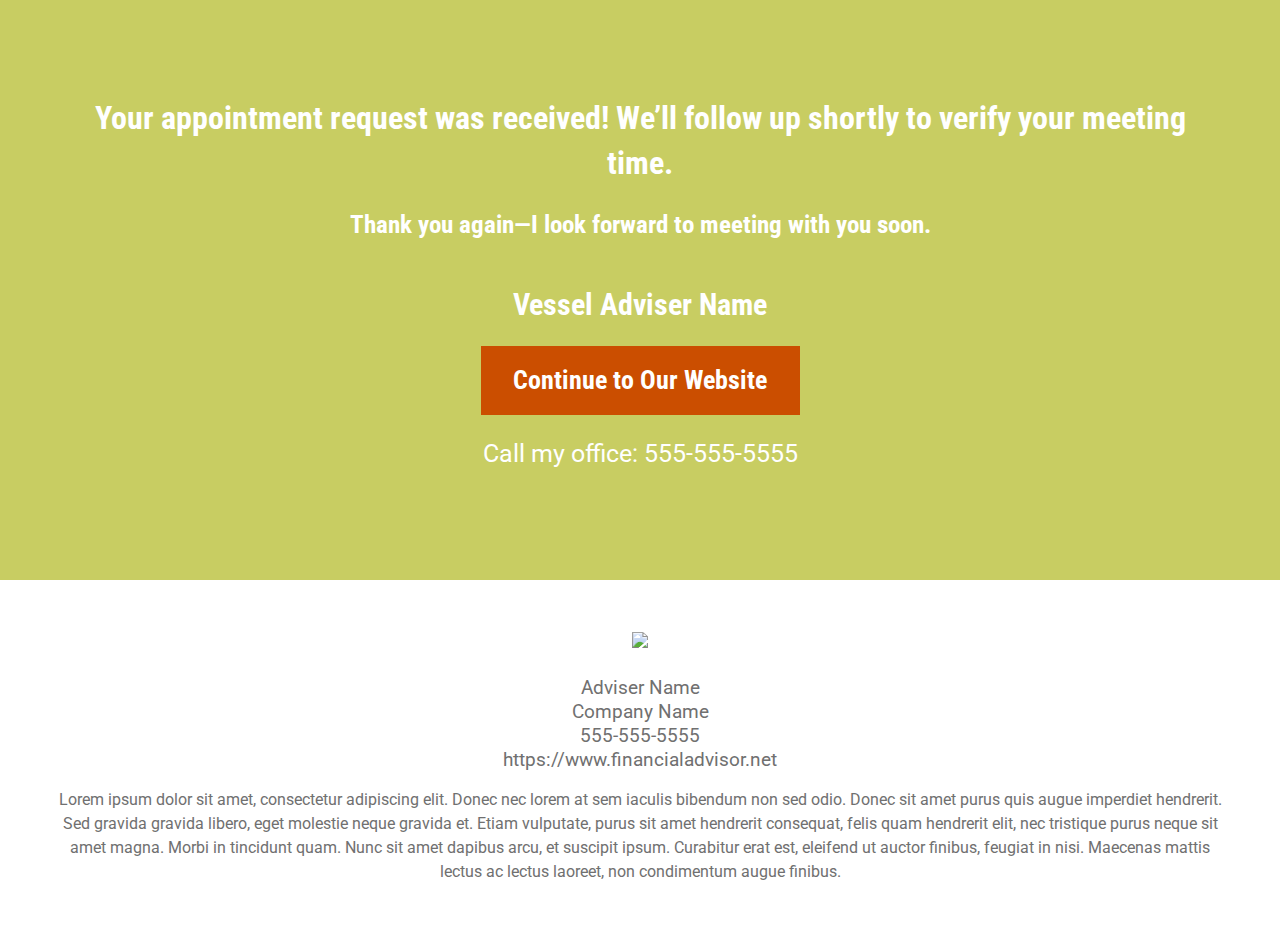
==== confirmation.html @ e99afc13 "lead generation example" ====
<!DOCTYPE html>
<html lang="en">

<head>
  <!-- Required meta tags -->
  <meta charset="utf-8">
  <meta http-equiv="X-UA-Compatible" content="IE=edge">
  <meta name="viewport" content="width=device-width, initial-scale=1">
  <!-- Bootstrap -->
  <link rel="stylesheet" href="https://stackpath.bootstrapcdn.com/bootstrap/4.3.1/css/bootstrap.min.css" integrity="sha384-ggOyR0iXCbMQv3Xipma34MD+dH/1fQ784/j6cY/iJTQUOhcWr7x9JvoRxT2MZw1T" crossorigin="anonymous">
  <!-- Custom CSS -->
  <link rel="stylesheet" href="assets/css/styles.css" media="screen" rel="stylesheet" type="text/css">

  <title>Your Appointment Request Was Received!</title>
</head>

<body>

  <div class="confirmation">
    <section class="hero py-md-5 position-relative">

      <div class="container w-md-70 w-lg-50 text-center py-5 px-3">
        <h1 class="mb-4">
          Your appointment request was received! We’ll follow up shortly to verify your meeting time.
        </h1>
        <p class="thankyou">Thank you again&mdash;I look forward to meeting with you soon.</p>

        <h3 class="mt-5">Vessel Adviser Name</h3>
        <a href='https://www.financialadvisor.net' class="btn btn-primary mt-3">Continue to Our Website</a>
        <p class="mt-4 office">Call my office: 555-555-5555</p>
      </div>
    </section>
    <footer class="p-5 text-center">
      <div class="logoBox"><img
          src="https://preview-landingpage.snappykraken.com/ufc/advisor-to-client/assets/img/img_logo.png"
          class="img-fluid" /></div>
      <div class="contact mt-4 mb-3">
        Adviser Name<br />
        Company Name<br />
        555-555-5555<br />
        https://www.financialadvisor.net
      </div>
      <div>
        <p>Lorem ipsum dolor sit amet, consectetur adipiscing elit. Donec nec lorem at sem iaculis bibendum non
            sed odio. Donec sit amet purus quis augue imperdiet hendrerit. Sed gravida gravida libero, eget
            molestie neque gravida et. Etiam vulputate, purus sit amet hendrerit consequat, felis quam hendrerit
            elit, nec tristique purus neque sit amet magna. Morbi in tincidunt quam. Nunc sit amet dapibus arcu,
            et suscipit ipsum. Curabitur erat est, eleifend ut auctor finibus, feugiat in nisi. Maecenas mattis
            lectus ac lectus laoreet, non condimentum augue finibus.
        </p>
      </div>
    </footer>
  </div>

  <script src="https://assets.snappykraken.com/global/js/forms.min.js"></script>

</body>

</html>
---- assets/css/styles.css ----
@import url("https://assets.snappykraken.com/global/css/utilities.css");@import url("https://fonts.googleapis.com/css2?family=Roboto&family=Roboto+Condensed:ital,wght@0,400;0,700;1,300;1,400&display=swap");body{background:#fff;font:20px/1.5em 'Roboto';-webkit-font-smoothing:antialiased}.container{width:100%;max-width:1180px;margin:0 auto;padding:0}.btn{border-radius:0;border:0;font:700 26px 'Roboto Condensed';padding:.75em 1.25em;white-space:normal}@media (max-width: 575px){.btn{font:700 18px 'Roboto Condensed';padding:1em 5px;width:100%}}.btn.btn-primary{background:#CB4E00;color:#fff}.btn.btn-primary:hover{background:#4F6357}.btn.btn-primary:focus{-webkit-box-shadow:0 0 0 0.2rem rgba(203,78,0,0.5);box-shadow:0 0 0 0.2rem rgba(203,78,0,0.5)}.modal-content{border-radius:0;border:0}.modal-content .dismiss{color:#707070;font-size:24px;line-height:1em;opacity:.9;z-index:9}@media (max-width: 767px){.modal-content .dismiss{color:#fff}}.modal-content .dismiss:hover{opacity:.75}.modal-backdrop.show{background-color:rgba(99,86,79,0.61);opacity:.61}label{font-size:18px;font-weight:600}.form-control{border-radius:0;height:45px;font:400 18px 'Roboto';color:#191215}@media (max-width: 320px){.form-control{font-size:16px}}.form-control:focus{-webkit-box-shadow:0 0 0 0.2rem rgba(159,159,159,0.25);box-shadow:0 0 0 0.2rem rgba(159,159,159,0.25);border:#9F9F9F}.form-control::-webkit-input-placeholder{color:#ACACAC}.form-control:-ms-input-placeholder{color:#ACACAC}.form-control::-ms-input-placeholder{color:#ACACAC}.form-control::placeholder{color:#ACACAC}.select-control{color:#001B1E}textarea.form-control{height:100px}footer{font-size:16px;line-height:24px;color:#707070}footer .contact{font-size:19px}@media (max-width: 575px){footer .contact{font-size:16px}}.registration .hero{overflow:hidden;position:relative}.registration .hero .container{position:relative}.registration .hero .container:before{-webkit-clip-path:polygon(82% 0, 100% 0, 100% 100%, 16% 100%);clip-path:polygon(82% 0, 100% 0, 100% 100%, 16% 100%);position:absolute;z-index:-1;width:50%;height:100%;right:-.45px;top:0;background:#F2F1F0;display:block;content:''}@media (max-width: 575px){.registration .hero .container:before{display:none}}.registration .hero .container:after{position:absolute;z-index:-1;width:50vw;height:100%;left:100%;top:0;background:#F2F1F0;display:block;content:''}@media (max-width: 575px){.registration .hero .container:after{display:none}}.registration .hero p{font:400 22px 'Roboto';margin:0;color:#707070}@media (max-width: 767px){.registration .hero p{font:400 18px/24px 'Roboto'}}.registration .hero em{color:#C8CD62;font:italic 400 24px/36px 'Roboto Condensed'}.registration .hero h1{font:700 44px/1.1em 'Roboto Condensed';color:#63564F;text-transform:uppercase}.registration .hero h1 strong{font-weight:700}@media (max-width: 767px){.registration .hero h1{font:700 38px/1.1em 'Roboto Condensed'}}@media (max-width: 420px){.registration .hero h1{font:700 34px/1.1em 'Roboto Condensed'}}.registration .hero h2{font:400 24px/36px 'Roboto';color:#63564F}@media (max-width: 767px){.registration .hero h2{font-weight:900}}.registration .hero ul{padding:0 .5em 0 1.75em;list-style:none}@media (max-width: 575px){.registration .hero ul{padding:0 0 0 1.5em}}.registration .hero ul li{font:700 20px/26px 'Roboto Condensed';color:#63564F}@media (max-width: 768px){.registration .hero ul li{font:700 18px 'Roboto Condensed'}}@media (max-width: 575px){.registration .hero ul li{font:700 16px 'Roboto Condensed'}}.registration .hero ul li:before{content:'';background:no-repeat 50% 50%/contain url("../img/ico_check.png");width:1.5em;height:1.5em;display:inline-block;margin-left:-1.75em;position:relative;top:.5em;margin-right:.25em}.registration .quote{background:#63564F;color:#fff}.registration .quote blockquote{font:italic 400 25px/32px 'Roboto Condensed'}@media (max-width: 575px){.registration .quote blockquote{font-size:21px}}#opt-in .modal-dialog{max-width:960px;border:0}@media (max-width: 767px){#opt-in .modal-dialog{margin:.5rem !important}}#opt-in .content{background:#fff}#opt-in .content h3{font:700 32px/38px 'Roboto Condensed';color:#63564F}#opt-in .content h4{font:400 25px 'Roboto Condensed';color:#8E8E8E}#opt-in .content p{font:400 16px 'Roboto Condensed';color:#63564F}#opt-in .image{background:#F2F1F0}#opt-in img{max-width:540px;position:absolute;left:0;top:0}@media (max-width: 991px){#opt-in img{position:relative;max-width:100%;vertical-align:middle;position:initial;top:0;left:0}}#exit .modal-dialog{max-width:600px}#exit .modal-content{background:#C8CD62;color:#fff;border:30px solid #fff}#exit .modal-content h3{font:italic 400 26px/34px 'Roboto Condensed';color:#63564F}#exit .modal-content p{font:700 24px 'Roboto Condensed';color:#F2F1F0}#exit .modal-content .btn-link{font-size:16px;color:#fff;font-style:italic;font-weight:400}#exit .modal-content .dismiss{color:#fff}#exit .modal-content .spam{font-size:16px;font-style:normal;font-weight:400;color:#fff}.tripwire .hero{background:rgba(255,255,255,0.35)}.tripwire .hero h1{font:700 36px/54px 'Roboto Condensed';color:#C8CD62}@media (max-width: 575px){.tripwire .hero h1{font-size:38px;line-height:42px}}@media (max-width: 420px){.tripwire .hero h1{font-size:36px;line-height:40px}}@media (max-width: 320px){.tripwire .hero h1{font-size:34px;line-height:36px}}.tripwire .hero h2{font:400 32px 'Roboto Condensed';color:#63564F;margin:0 auto}@media (max-width: 575px){.tripwire .hero h2{font-size:20px;line-height:26px}}@media (max-width: 1024px){.tripwire .hero h2{width:70%}}@media (max-width: 991px){.tripwire .hero h2{width:75%}}@media (max-width: 767px){.tripwire .hero h2{width:100%}}.tripwire .hero h3{font:300 28px 'Roboto Condensed';color:#fff}.tripwire .hero h3 span{font:700 31px 'Roboto Condensed'}.tripwire .hero .box{color:#fff}.tripwire .hero .box p{font:400 22px/30px 'Roboto Condensed';color:#fff;margin:0}.tripwire .hero .box .content{height:160px}@media (max-width: 991px){.tripwire .hero .box .content{height:20%}}@media (max-width: 767px){.tripwire .hero .box .content{height:auto}}.tripwire .hero .box .content1 h3{font-size:28px;font-weight:700}.tripwire .hero .box .content2 h3 em{font-weight:400}.tripwire .hero .box .content2 .btn-primary{background:#63564F;color:#fff}.tripwire .hero .box .content2 .btn-primary:hover{background:#4F6357}.tripwire .hero .box .content2 .btn-primary:focus{-webkit-box-shadow:0 0 0 0.2rem rgba(203,78,0,0.5);box-shadow:0 0 0 0.2rem rgba(203,78,0,0.5)}.tripwire .hero .left{background:#C8CD62}.tripwire .hero .right{background:rgba(153,133,121,0.5)}.tripwire #inquiry{background:#63564F;color:#fff}.tripwire #inquiry h2{font:italic 300 27px 'Roboto Condensed'}.tripwire #inquiry small{font-style:italic}.tripwire #inquiry .form-control::-webkit-input-placeholder{color:#001B1E}.tripwire #inquiry .form-control:-ms-input-placeholder{color:#001B1E}.tripwire #inquiry .form-control::-ms-input-placeholder{color:#001B1E}.tripwire #inquiry .form-control::placeholder{color:#001B1E}.tripwire #inquiry .btn-primary:hover{background:#C8CD62;color:#63564F}.tripwire .btn-primary{font-size:22px;padding:.9em 1.25em;width:11em;white-space:normal}@media (max-width: 575px){.tripwire .btn-primary{width:100%}}.confirmation .hero{background:#C8CD62;color:#fff}.confirmation .hero h1{font:700 32px/1.4em 'Roboto Condensed'}@media (max-width: 320px){.confirmation .hero h1{line-height:1.2em}}.confirmation .hero .thankyou{font:700 25px 'Roboto Condensed'}.confirmation .hero h3{font:700 30px 'Roboto Condensed'}.confirmation .hero .office{font:400 25px 'Roboto'}.preview .interstitial,.preview+#wrapper .conf+.interstitial{display:none !important}.preview+.display-modal .modal-content,#exit .modal-content{border:30px solid #fff !important;outline:1px solid #ccc}.preview+#opt-in .modal-content{border:1px solid #ccc !important}.display-modal{position:relative !important;display:block !important;z-index:1 !important;border-top:1px solid #707070;padding:3rem 0}.display-modal h2{text-align:center;text-transform:uppercase}
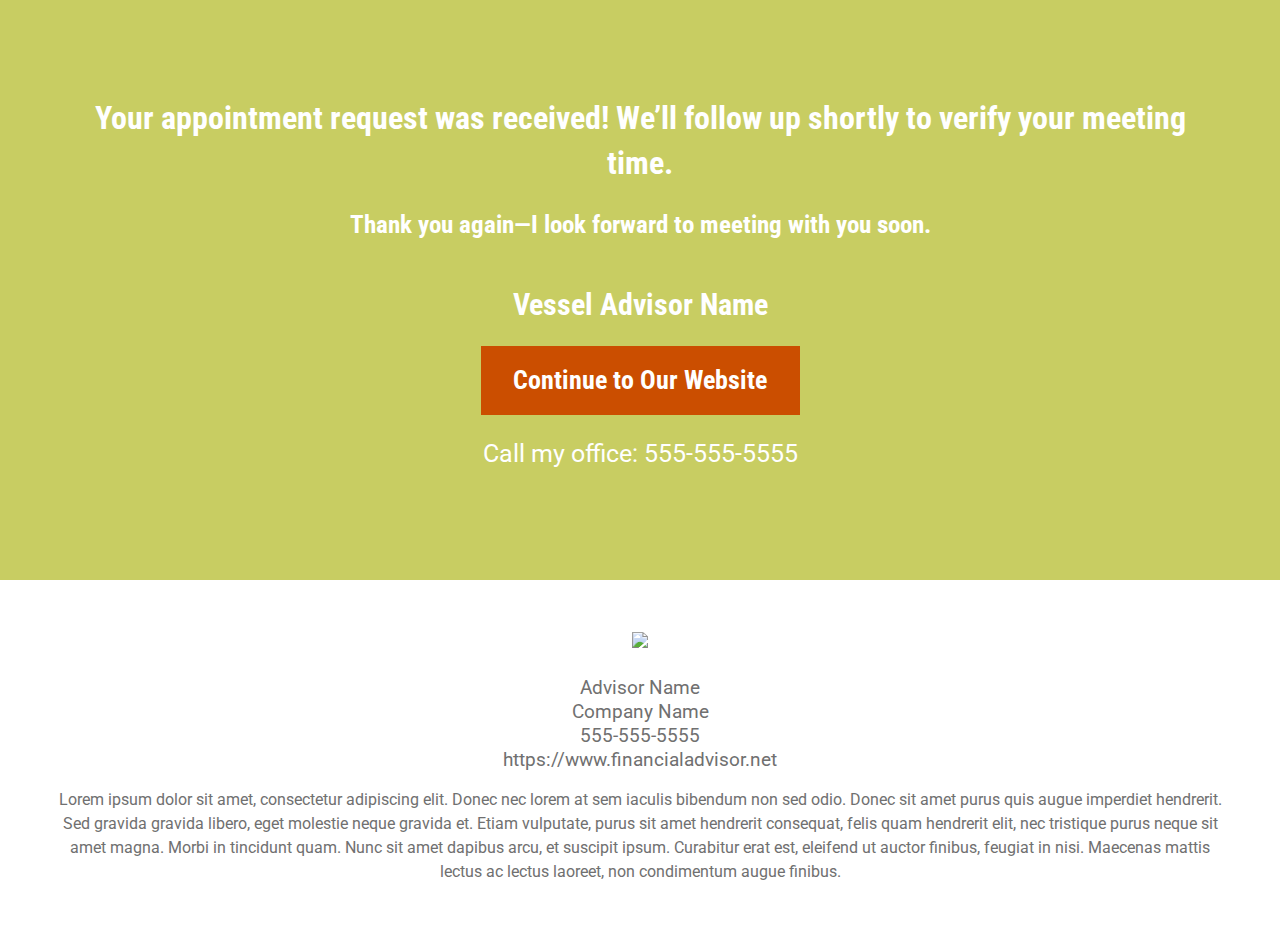
==== commit d7341331: "lead generation updates" ====
--- a/confirmation.html
+++ b/confirmation.html
@@ -25,7 +25,7 @@
         </h1>
         <p class="thankyou">Thank you again&mdash;I look forward to meeting with you soon.</p>
 
-        <h3 class="mt-5">Vessel Adviser Name</h3>
+        <h3 class="mt-5">Vessel Advisor Name</h3>
         <a href='https://www.financialadvisor.net' class="btn btn-primary mt-3">Continue to Our Website</a>
         <p class="mt-4 office">Call my office: 555-555-5555</p>
       </div>
@@ -35,7 +35,7 @@
           src="https://preview-landingpage.snappykraken.com/ufc/advisor-to-client/assets/img/img_logo.png"
           class="img-fluid" /></div>
       <div class="contact mt-4 mb-3">
-        Adviser Name<br />
+        Advisor Name<br />
         Company Name<br />
         555-555-5555<br />
         https://www.financialadvisor.net
